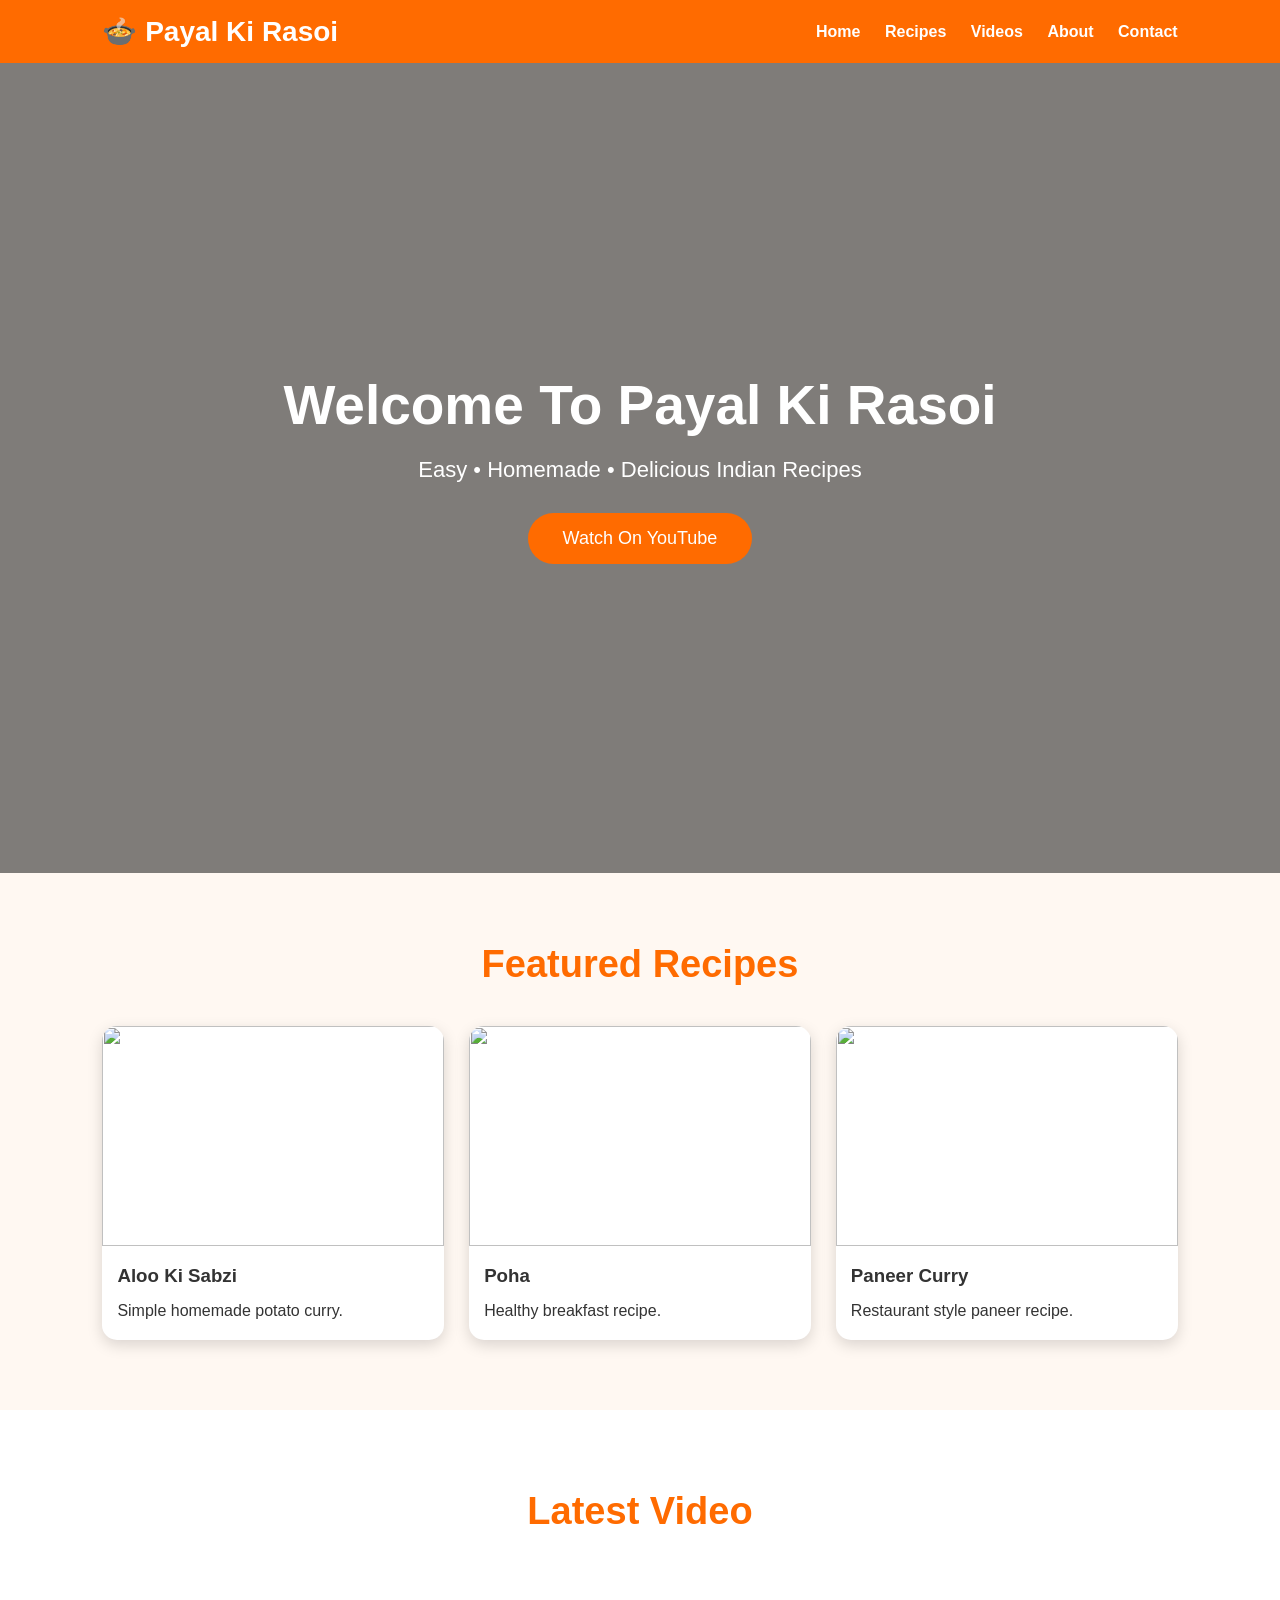
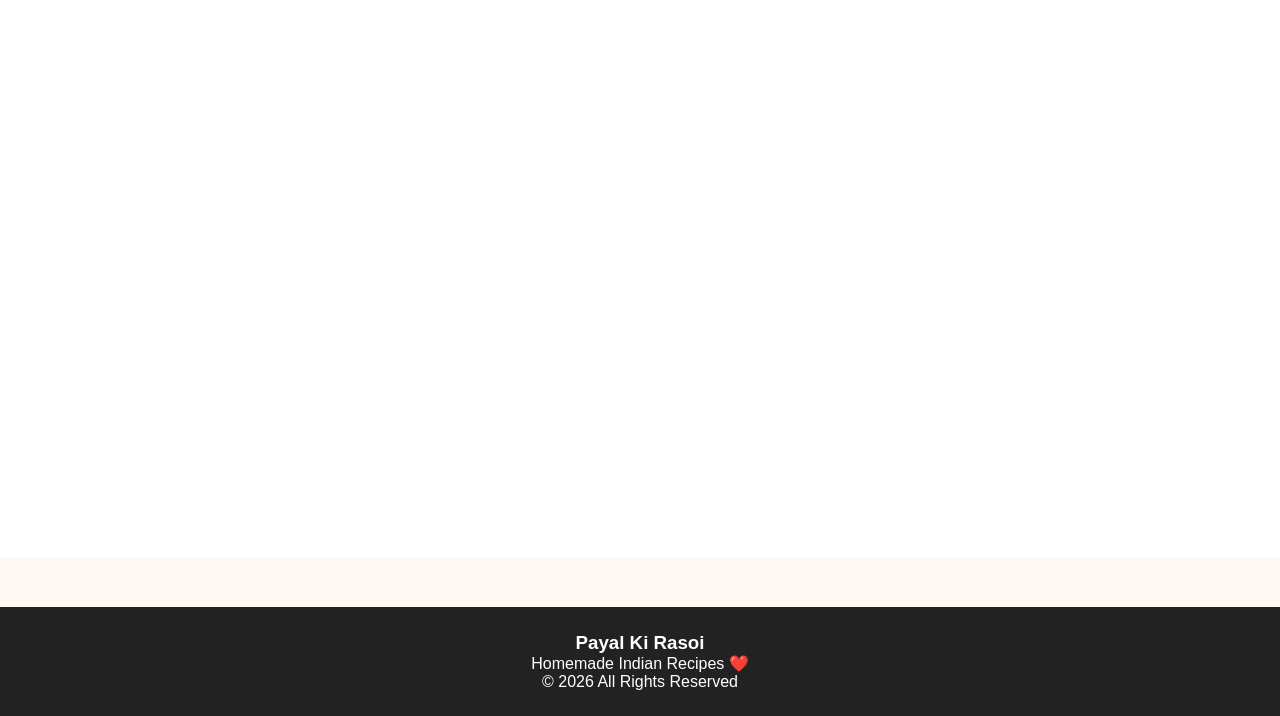
==== index.html @ 9622bdd5 "Add initial index.html for Payal Ki Rasoi website This is the initial commit of the index.html file " ====
<!DOCTYPE html>
<html lang="en">
<head>
<meta charset="UTF-8">
<meta name="viewport" content="width=device-width, initial-scale=1.0">
<title>Payal Ki Rasoi | Homemade Indian Recipes</title>

<link rel="stylesheet" href="css/style.css">

<style>
*{
margin:0;
padding:0;
box-sizing:border-box;
font-family:Arial,sans-serif;
}

body{
background:#fff8f2;
color:#333;
}

header{
background:#ff6b00;
padding:15px 8%;
display:flex;
justify-content:space-between;
align-items:center;
}

.logo{
font-size:28px;
font-weight:bold;
color:#fff;
}

nav a{
color:white;
text-decoration:none;
margin-left:20px;
font-weight:bold;
}

.hero{
height:90vh;
background:linear-gradient(rgba(0,0,0,.5),rgba(0,0,0,.5)),
url("images/hero.jpg") center/cover;
display:flex;
justify-content:center;
align-items:center;
text-align:center;
color:white;
padding:20px;
}

.hero h1{
font-size:55px;
margin-bottom:20px;
}

.hero p{
font-size:22px;
margin-bottom:30px;
}

.btn{
display:inline-block;
padding:15px 35px;
background:#ff6b00;
color:white;
text-decoration:none;
border-radius:40px;
font-size:18px;
}

.section{
padding:70px 8%;
}

.title{
text-align:center;
font-size:38px;
margin-bottom:40px;
color:#ff6b00;
}

.cards{
display:grid;
grid-template-columns:repeat(auto-fit,minmax(250px,1fr));
gap:25px;
}

.card{
background:white;
border-radius:15px;
overflow:hidden;
box-shadow:0 5px 15px rgba(0,0,0,.15);
}

.card img{
width:100%;
height:220px;
object-fit:cover;
}

.card h3{
padding:15px;
}

.card p{
padding:0 15px 20px;
}

.youtube{
background:#fff;
text-align:center;
padding:80px 8%;
}

.youtube iframe{
width:100%;
max-width:900px;
height:500px;
border:none;
border-radius:15px;
}

footer{
background:#222;
color:white;
text-align:center;
padding:25px;
margin-top:50px;
}

@media(max-width:768px){

.hero h1{
font-size:35px;
}

.hero p{
font-size:18px;
}

.youtube iframe{
height:250px;
}

nav{
display:none;
}

}
</style>

</head>

<body>

<header>

<div class="logo">🍲 Payal Ki Rasoi</div>

<nav>
<a href="#">Home</a>
<a href="#">Recipes</a>
<a href="#">Videos</a>
<a href="#">About</a>
<a href="#">Contact</a>
</nav>

</header>

<section class="hero">

<div>

<h1>Welcome To Payal Ki Rasoi</h1>

<p>Easy • Homemade • Delicious Indian Recipes</p>

<a href="https://www.youtube.com/@payal_ki_rasoi-69" target="_blank" class="btn">
Watch On YouTube
</a>

</div>

</section>

<section class="section">

<h2 class="title">Featured Recipes</h2>

<div class="cards">

<div class="card">
<img src="images/recipe1.jpg">
<h3>Aloo Ki Sabzi</h3>
<p>Simple homemade potato curry.</p>
</div>

<div class="card">
<img src="images/recipe2.jpg">
<h3>Poha</h3>
<p>Healthy breakfast recipe.</p>
</div>

<div class="card">
<img src="images/recipe3.jpg">
<h3>Paneer Curry</h3>
<p>Restaurant style paneer recipe.</p>
</div>

</div>

</section>

<section class="youtube">

<h2 class="title">Latest Video</h2>

<iframe
src="https://www.youtube.com/embed/"
allowfullscreen>
</iframe>

</section>

<footer>

<h3>Payal Ki Rasoi</h3>

<p>Homemade Indian Recipes ❤️</p>

<p>© 2026 All Rights Reserved</p>

</footer>

<script src="js/script.js"></script>

</body>
  </html>
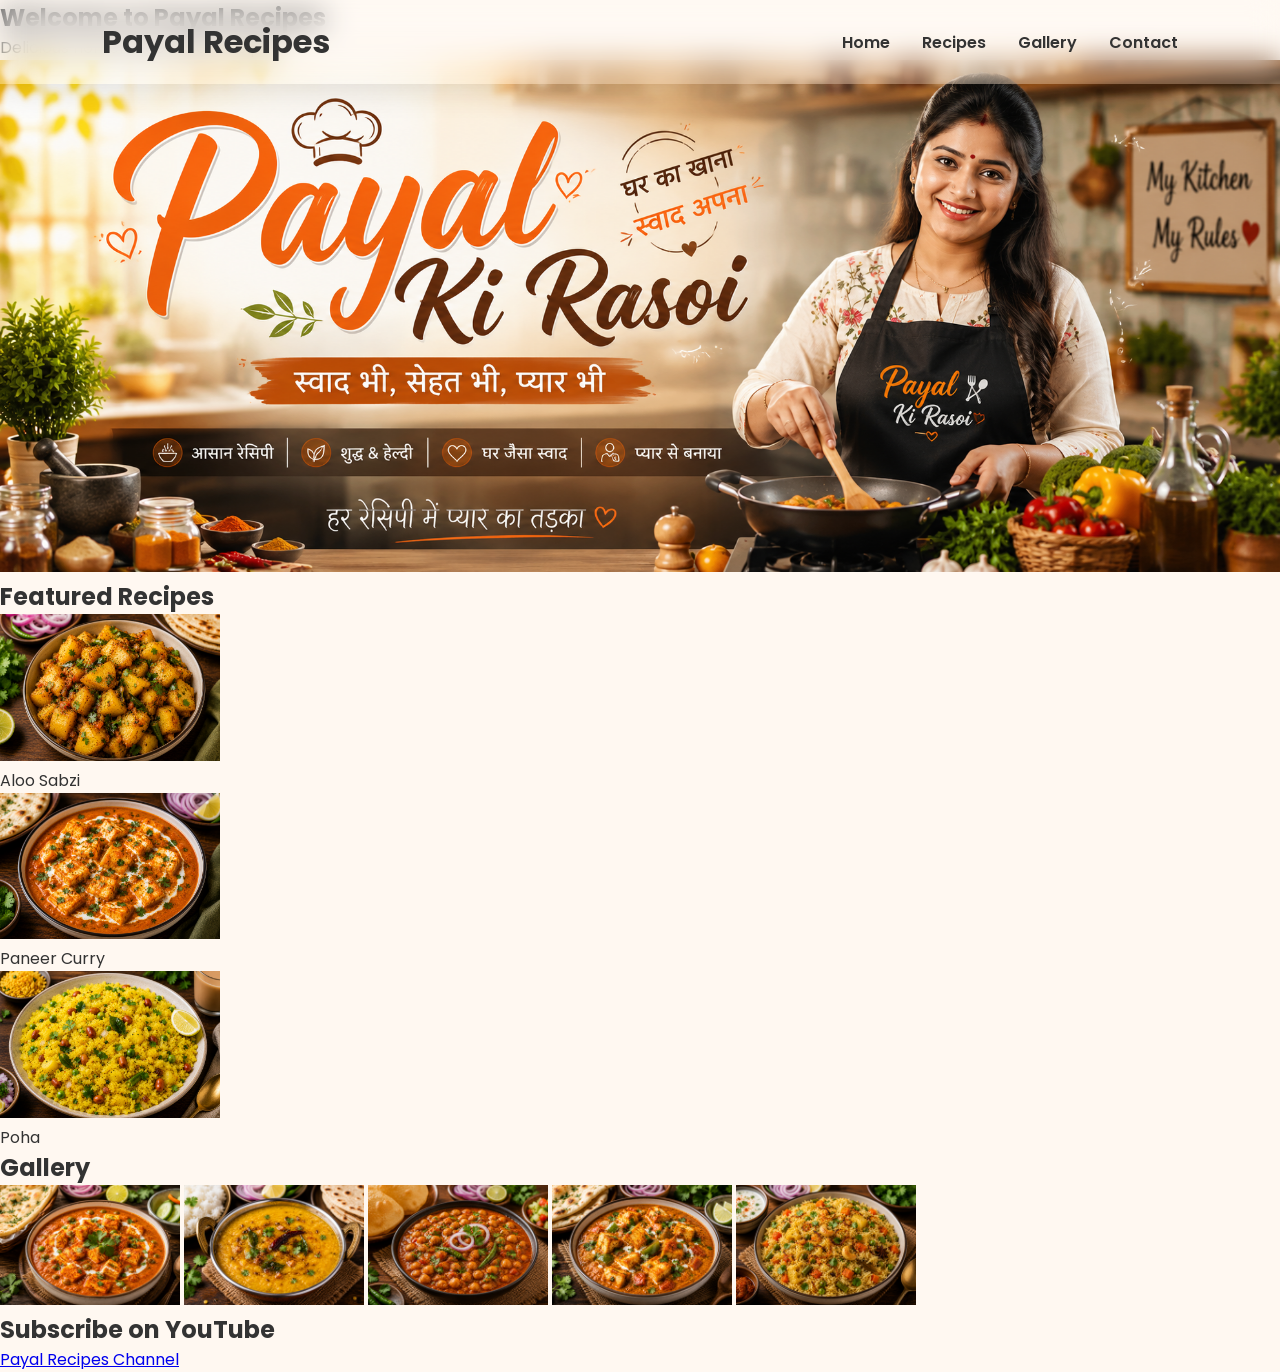
==== commit 1b63e3b1: "Add files via upload" ====
--- a/index.html
+++ b/index.html
@@ -2,242 +2,43 @@
 <html lang="en">
 <head>
 <meta charset="UTF-8">
-<meta name="viewport" content="width=device-width, initial-scale=1.0">
-<title>Payal Ki Rasoi | Homemade Indian Recipes</title>
-
+<meta name="viewport" content="width=device-width,initial-scale=1.0">
+<title>Payal Recipes</title>
 <link rel="stylesheet" href="css/style.css">
-
-<style>
-*{
-margin:0;
-padding:0;
-box-sizing:border-box;
-font-family:Arial,sans-serif;
-}
-
-body{
-background:#fff8f2;
-color:#333;
-}
-
-header{
-background:#ff6b00;
-padding:15px 8%;
-display:flex;
-justify-content:space-between;
-align-items:center;
-}
-
-.logo{
-font-size:28px;
-font-weight:bold;
-color:#fff;
-}
-
-nav a{
-color:white;
-text-decoration:none;
-margin-left:20px;
-font-weight:bold;
-}
-
-.hero{
-height:90vh;
-background:linear-gradient(rgba(0,0,0,.5),rgba(0,0,0,.5)),
-url("images/hero.jpg") center/cover;
-display:flex;
-justify-content:center;
-align-items:center;
-text-align:center;
-color:white;
-padding:20px;
-}
-
-.hero h1{
-font-size:55px;
-margin-bottom:20px;
-}
-
-.hero p{
-font-size:22px;
-margin-bottom:30px;
-}
-
-.btn{
-display:inline-block;
-padding:15px 35px;
-background:#ff6b00;
-color:white;
-text-decoration:none;
-border-radius:40px;
-font-size:18px;
-}
-
-.section{
-padding:70px 8%;
-}
-
-.title{
-text-align:center;
-font-size:38px;
-margin-bottom:40px;
-color:#ff6b00;
-}
-
-.cards{
-display:grid;
-grid-template-columns:repeat(auto-fit,minmax(250px,1fr));
-gap:25px;
-}
-
-.card{
-background:white;
-border-radius:15px;
-overflow:hidden;
-box-shadow:0 5px 15px rgba(0,0,0,.15);
-}
-
-.card img{
-width:100%;
-height:220px;
-object-fit:cover;
-}
-
-.card h3{
-padding:15px;
-}
-
-.card p{
-padding:0 15px 20px;
-}
-
-.youtube{
-background:#fff;
-text-align:center;
-padding:80px 8%;
-}
-
-.youtube iframe{
-width:100%;
-max-width:900px;
-height:500px;
-border:none;
-border-radius:15px;
-}
-
-footer{
-background:#222;
-color:white;
-text-align:center;
-padding:25px;
-margin-top:50px;
-}
-
-@media(max-width:768px){
-
-.hero h1{
-font-size:35px;
-}
-
-.hero p{
-font-size:18px;
-}
-
-.youtube iframe{
-height:250px;
-}
-
-nav{
-display:none;
-}
-
-}
-</style>
-
 </head>
-
 <body>
-
 <header>
-
-<div class="logo">🍲 Payal Ki Rasoi</div>
-
+<h1>Payal Recipes</h1>
 <nav>
-<a href="#">Home</a>
-<a href="#">Recipes</a>
-<a href="#">Videos</a>
-<a href="#">About</a>
-<a href="#">Contact</a>
+<a href="#home">Home</a>
+<a href="#recipes">Recipes</a>
+<a href="#gallery">Gallery</a>
+<a href="#contact">Contact</a>
 </nav>
-
 </header>
-
-<section class="hero">
-
-<div>
-
-<h1>Welcome To Payal Ki Rasoi</h1>
-
-<p>Easy • Homemade • Delicious Indian Recipes</p>
-
-<a href="https://www.youtube.com/@payal_ki_rasoi-69" target="_blank" class="btn">
-Watch On YouTube
-</a>
-
-</div>
-
+<section id="home">
+<h2>Welcome to Payal Recipes</h2>
+<p>Delicious homemade Indian recipes.</p>
+<img src="images/hero.jpg" alt="Hero" style="max-width:100%;height:auto;">
 </section>
-
-<section class="section">
-
-<h2 class="title">Featured Recipes</h2>
-
-<div class="cards">
-
-<div class="card">
-<img src="images/recipe1.jpg">
-<h3>Aloo Ki Sabzi</h3>
-<p>Simple homemade potato curry.</p>
-</div>
-
-<div class="card">
-<img src="images/recipe2.jpg">
-<h3>Poha</h3>
-<p>Healthy breakfast recipe.</p>
-</div>
-
-<div class="card">
-<img src="images/recipe3.jpg">
-<h3>Paneer Curry</h3>
-<p>Restaurant style paneer recipe.</p>
-</div>
-
-</div>
-
+<section id="recipes">
+<h2>Featured Recipes</h2>
+<div><img src="images/aloo.jpg" width="220"><p>Aloo Sabzi</p></div>
+<div><img src="images/paneer.jpg" width="220"><p>Paneer Curry</p></div>
+<div><img src="images/poha.jpg" width="220"><p>Poha</p></div>
 </section>
-
-<section class="youtube">
-
-<h2 class="title">Latest Video</h2>
-
-<iframe
-src="https://www.youtube.com/embed/"
-allowfullscreen>
-</iframe>
-
+<section id="gallery">
+<h2>Gallery</h2>
+<img src="images/recipe1.jpg" width="180">
+<img src="images/recipe2.jpg" width="180">
+<img src="images/recipe3.jpg" width="180">
+<img src="images/recipe4.jpg" width="180">
+<img src="images/recipe5.jpg" width="180">
 </section>
-
-<footer>
-
-<h3>Payal Ki Rasoi</h3>
-
-<p>Homemade Indian Recipes ❤️</p>
-
-<p>© 2026 All Rights Reserved</p>
-
-</footer>
-
+<section id="contact">
+<h2>Subscribe on YouTube</h2>
+<a href="https://www.youtube.com/@payal_ki_rasoi-69" target="_blank">Payal Recipes Channel</a>
+</section>
 <script src="js/script.js"></script>
-
 </body>
-  </html>
+</html>
--- a/css/style.css
+++ b/css/style.css
@@ -0,0 +1,195 @@
+@import url('https://fonts.googleapis.com/css2?family=Poppins:wght@300;400;600;700;800&display=swap');
+
+*{
+margin:0;
+padding:0;
+box-sizing:border-box;
+font-family:'Poppins',sans-serif;
+scroll-behavior:smooth;
+}
+
+body{
+background:#fff8f1;
+color:#333;
+}
+
+header{
+position:fixed;
+top:0;
+left:0;
+width:100%;
+padding:18px 8%;
+display:flex;
+justify-content:space-between;
+align-items:center;
+background:rgba(255,255,255,.18);
+backdrop-filter:blur(15px);
+box-shadow:0 8px 30px rgba(0,0,0,.1);
+z-index:999;
+}
+
+.logo{
+font-size:32px;
+font-weight:800;
+color:#ff5e00;
+}
+
+nav a{
+text-decoration:none;
+margin-left:28px;
+color:#333;
+font-weight:600;
+transition:.3s;
+position:relative;
+}
+
+nav a:hover{
+color:#ff5e00;
+}
+
+nav a::after{
+content:"";
+position:absolute;
+left:0;
+bottom:-5px;
+width:0%;
+height:3px;
+background:#ff5e00;
+transition:.3s;
+}
+
+nav a:hover::after{
+width:100%;
+}
+
+.hero{
+height:100vh;
+display:flex;
+justify-content:center;
+align-items:center;
+text-align:center;
+padding:20px;
+background:
+linear-gradient(rgba(0,0,0,.55),rgba(0,0,0,.55)),
+url("../images/hero.jpg") center/cover;
+}
+
+.hero h1{
+font-size:70px;
+font-weight:800;
+color:#fff;
+}
+
+.hero p{
+margin:20px 0;
+font-size:22px;
+color:#f5f5f5;
+}
+
+.btn{
+display:inline-block;
+padding:16px 40px;
+background:linear-gradient(45deg,#ff5e00,#ff9f1a);
+border-radius:50px;
+color:#fff;
+text-decoration:none;
+font-weight:700;
+transition:.4s;
+box-shadow:0 12px 30px rgba(255,94,0,.4);
+}
+
+.btn:hover{
+transform:translateY(-5px) scale(1.05);
+}
+
+.section{
+padding:90px 8%;
+}
+
+.title{
+font-size:45px;
+font-weight:700;
+text-align:center;
+color:#ff5e00;
+margin-bottom:50px;
+}
+
+.cards{
+display:grid;
+grid-template-columns:repeat(auto-fit,minmax(280px,1fr));
+gap:35px;
+}
+
+.card{
+background:#fff;
+border-radius:22px;
+overflow:hidden;
+transition:.4s;
+box-shadow:0 10px 35px rgba(0,0,0,.1);
+}
+
+.card:hover{
+transform:translateY(-12px);
+box-shadow:0 18px 40px rgba(0,0,0,.18);
+}
+
+.card img{
+width:100%;
+height:240px;
+object-fit:cover;
+transition:.5s;
+}
+
+.card:hover img{
+transform:scale(1.08);
+}
+
+.card h3{
+padding:20px;
+color:#ff5e00;
+font-size:24px;
+}
+
+.card p{
+padding:0 20px 25px;
+color:#666;
+}
+
+footer{
+background:#111;
+padding:40px;
+text-align:center;
+color:#fff;
+margin-top:70px;
+}
+
+footer h3{
+font-size:30px;
+margin-bottom:10px;
+color:#ff9f1a;
+}
+
+::-webkit-scrollbar{
+width:10px;
+}
+
+::-webkit-scrollbar-thumb{
+background:#ff5e00;
+border-radius:20px;
+}
+
+@media(max-width:768px){
+
+.hero h1{
+font-size:42px;
+}
+
+.hero p{
+font-size:18px;
+}
+
+nav{
+display:none;
+}
+
+  }
